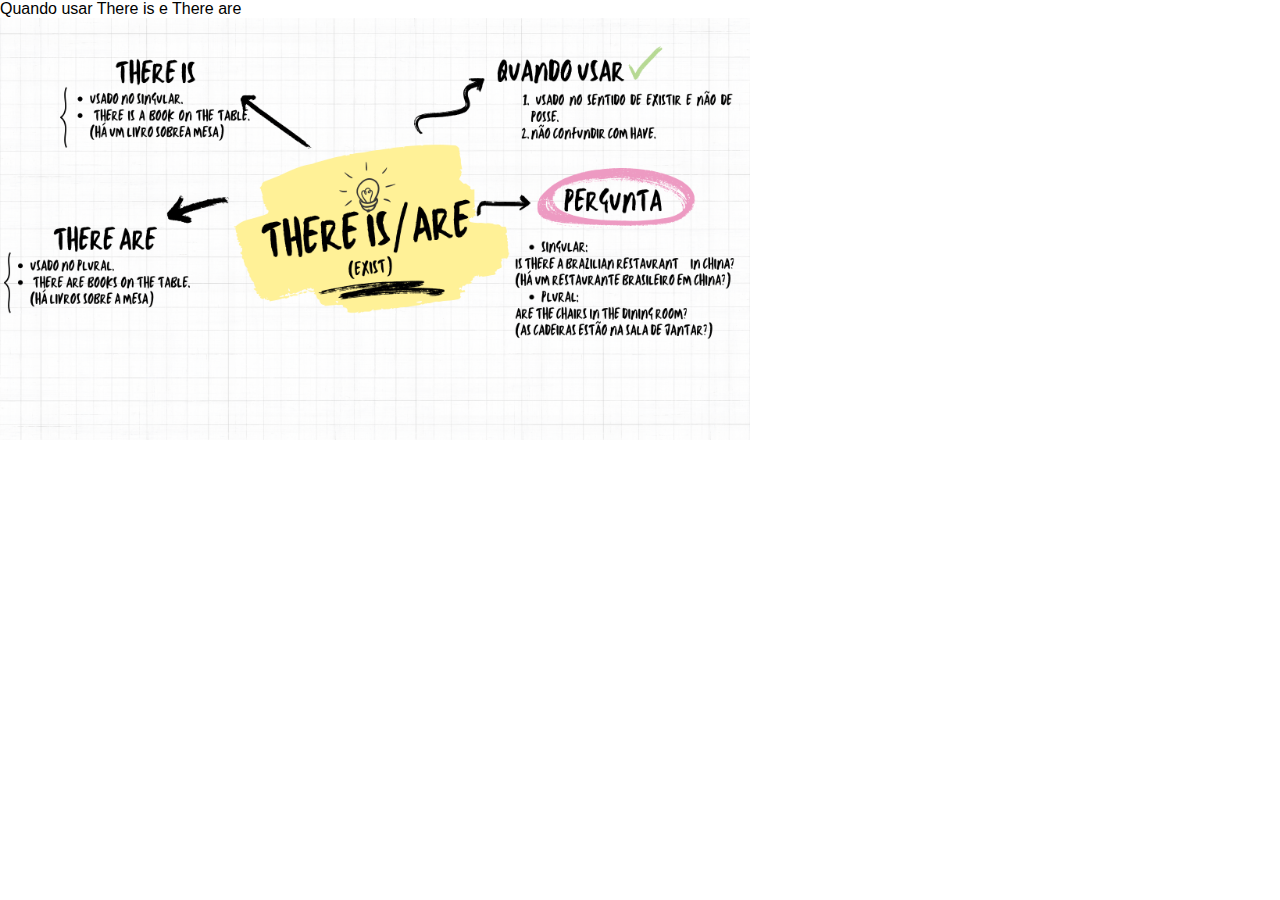
==== english.html @ 01e10b6a "criação da página english, portuguese, index e style." ====
<!DOCTYPE html>
<html lang="en">
<head>
    <meta charset="UTF-8">
    <meta http-equiv="X-UA-Compatible" content="IE=edge">
    <meta name="viewport" content="width=device-width, initial-scale=1.0">
    <title>English</title>
    <link rel="stylesheet" href="style.css">
</head>
<body>
    <ul>
        <p>Quando usar There is e There are</p>
        <img src="mapas-mentas/english/there.png" alt="mapa mental com o tema there is e there are" width="750">
    </ul>
</body>
</html>
---- style.css ----
*{
    padding: 0;
    margin: 0;
    box-sizing: border-box;
    font-family: 'Helvetica';
    transition: background-color 0.5s, color 0.5s;    
}
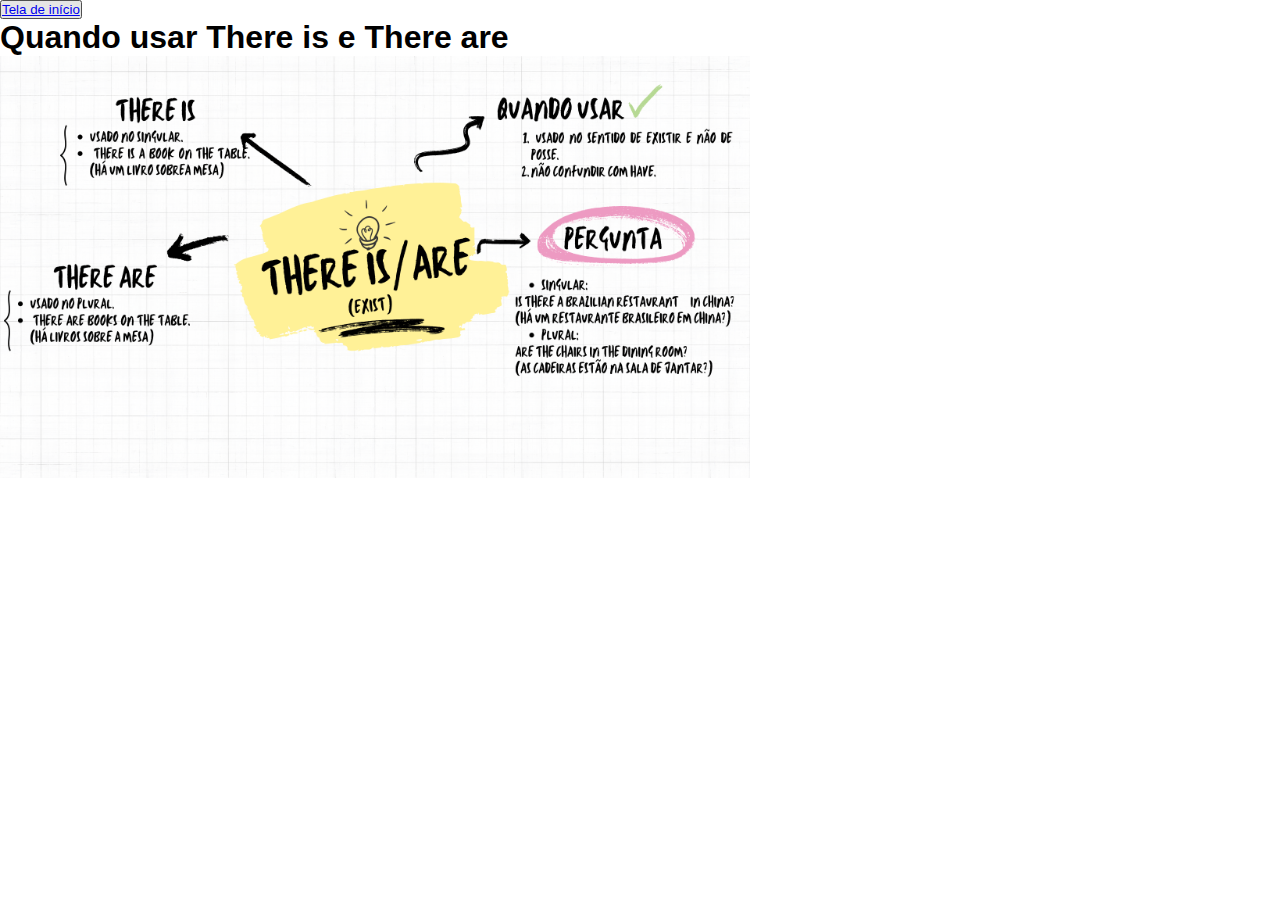
==== commit fe13ed04: "criação de páginas, botão de download conexão entre páginas." ====
--- a/english.html
+++ b/english.html
@@ -1,5 +1,5 @@
 <!DOCTYPE html>
-<html lang="en">
+<html lang="pt-br">
 <head>
     <meta charset="UTF-8">
     <meta http-equiv="X-UA-Compatible" content="IE=edge">
@@ -8,9 +8,13 @@
     <link rel="stylesheet" href="style.css">
 </head>
 <body>
+    <nav>
+    <button><a href="index.html" target="_blank">Tela de início</a></button><br>
+    </nav>
     <ul>
-        <p>Quando usar There is e There are</p>
-        <img src="mapas-mentas/english/there.png" alt="mapa mental com o tema there is e there are" width="750">
+        <h1>Quando usar There is e There are</h1>
+        <img src="mapas-mentais/english/there.png" alt="mapa mental com o tema there is e there are" width="750">
     </ul>
+    
 </body>
 </html>--- a/style.css
+++ b/style.css
@@ -2,6 +2,21 @@
     padding: 0;
     margin: 0;
     box-sizing: border-box;
-    font-family: 'Helvetica';
-    transition: background-color 0.5s, color 0.5s;    
+    font-family: 'Arial';       
+}
+
+#baixar-pdf {
+    font-size: 18px;
+    background-color: rgb(125, 201, 13);
+    color: black;
+    padding: 5px 10px;
+    border-radius: 5px;
+    text-decoration: none;
+    border: 3px solid rgb(125, 201, 13);
+    border-left: 6px solid rgb(137, 221, 11);
+    transition: all 0.25s ease-in-out;
+}
+#baixar-pdf:hover {
+    color: rgb(125, 201, 13);
+    background-color: white;
 }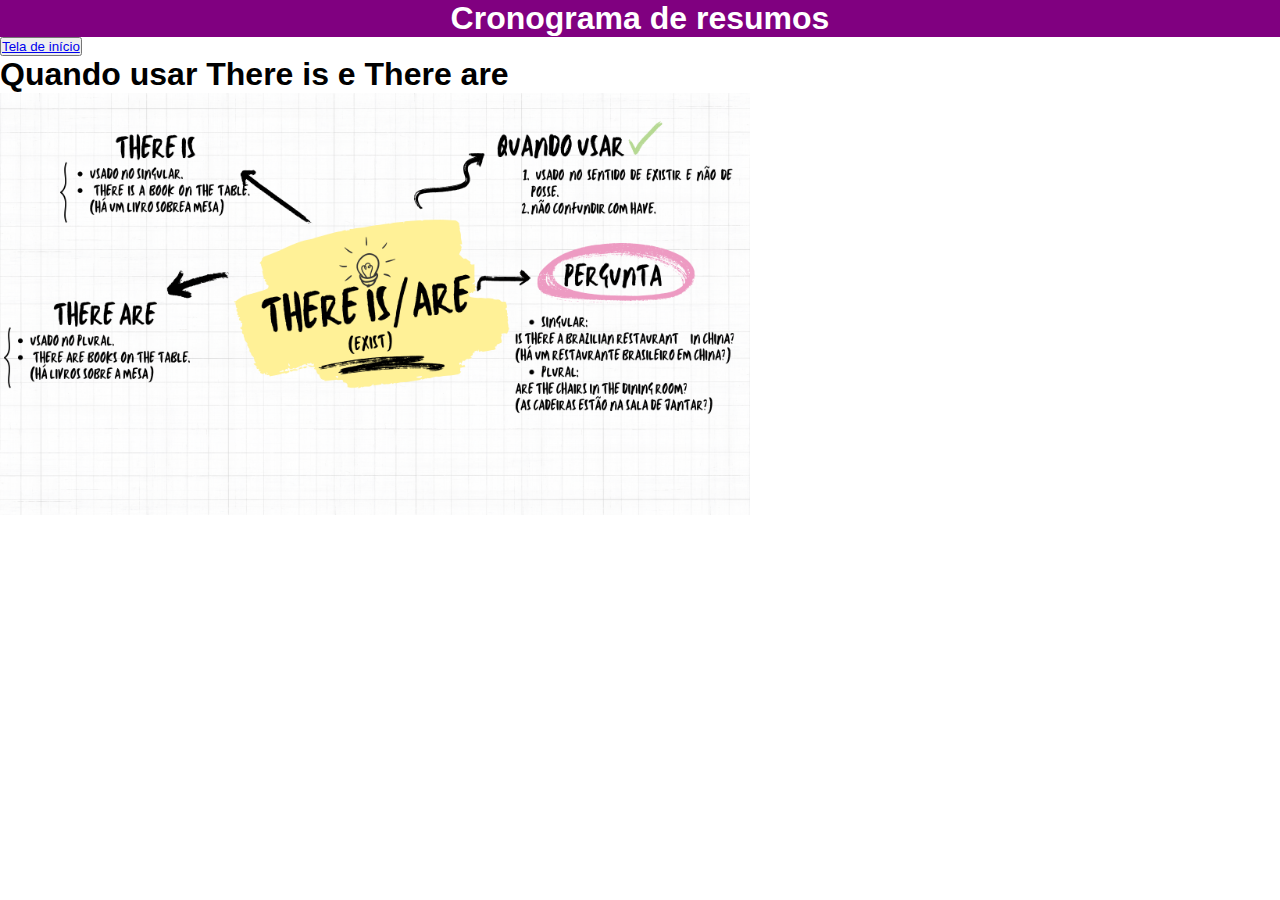
==== commit e4ac6fa0: "css" ====
--- a/english.html
+++ b/english.html
@@ -8,6 +8,9 @@
     <link rel="stylesheet" href="style.css">
 </head>
 <body>
+    <header>
+        <h1>Cronograma de resumos</h1>
+    </header>
     <nav>
     <button><a href="index.html" target="_blank">Tela de início</a></button><br>
     </nav>
--- a/style.css
+++ b/style.css
@@ -19,4 +19,10 @@
 #baixar-pdf:hover {
     color: rgb(125, 201, 13);
     background-color: white;
+}
+
+header {
+    background-color: purple;
+    color: white;
+    text-align: center;
 }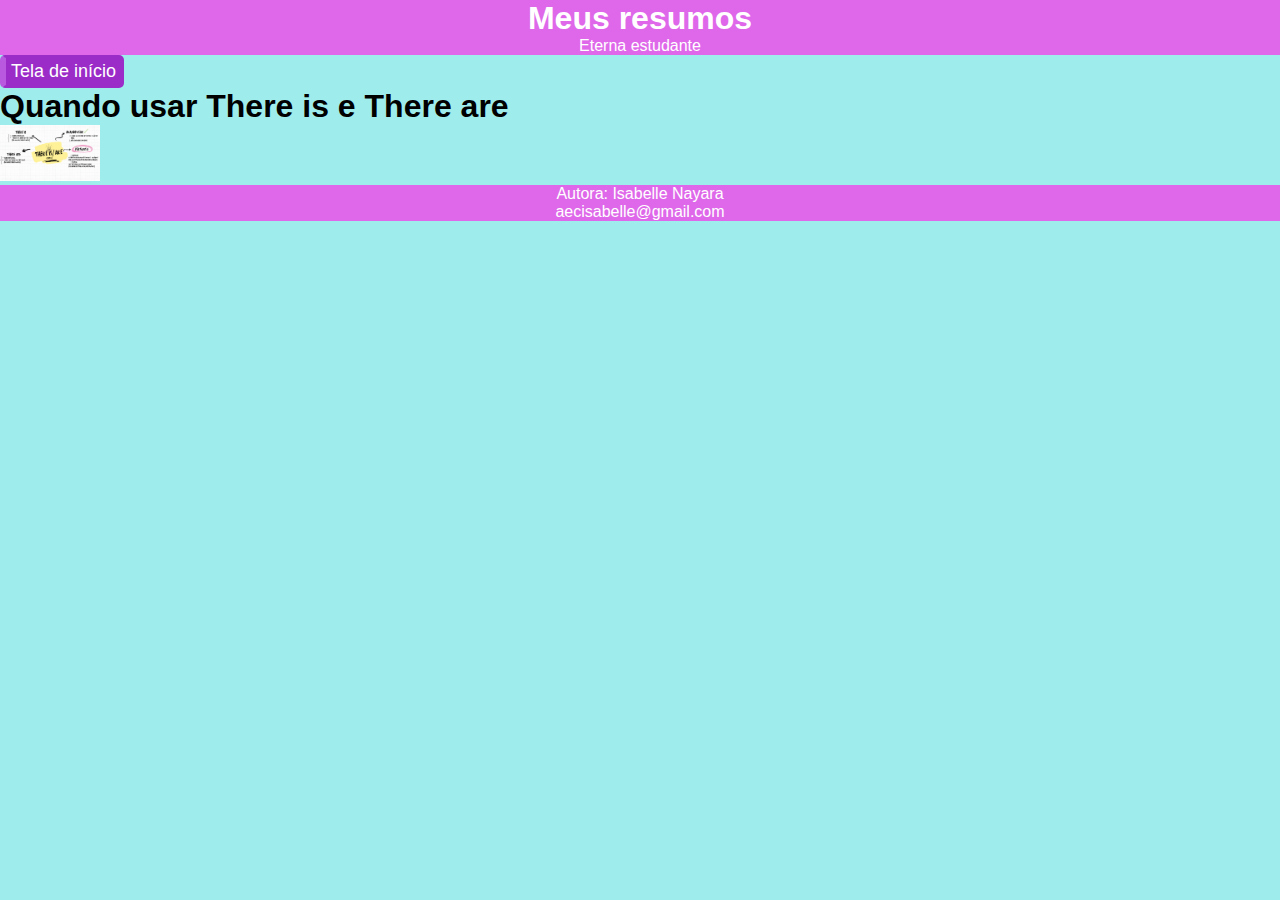
==== commit 0185bcae: "footer e outras atualizações" ====
--- a/english.html
+++ b/english.html
@@ -1,5 +1,6 @@
 <!DOCTYPE html>
 <html lang="pt-br">
+
 <head>
     <meta charset="UTF-8">
     <meta http-equiv="X-UA-Compatible" content="IE=edge">
@@ -7,17 +8,25 @@
     <title>English</title>
     <link rel="stylesheet" href="style.css">
 </head>
+
 <body>
     <header>
-        <h1>Cronograma de resumos</h1>
+        <h1>Meus resumos</h1>
+        <p><p>Eterna estudante</p></p>
     </header>
     <nav>
-    <button><a href="index.html" target="_blank">Tela de início</a></button><br>
+        <button><a href="index.html" target="_blank">Tela de início</a></button><br>
     </nav>
     <ul>
         <h1>Quando usar There is e There are</h1>
-        <img src="mapas-mentais/english/there.png" alt="mapa mental com o tema there is e there are" width="750">
+        <img id="mapa" src="mapas-mentais/english/there.png" alt="mapa mental com o tema there is e there are">
     </ul>
-    
+
+    <footer>
+        <p>Autora: Isabelle Nayara</p>
+        <p><a href="mailto:aecisabelle@gmail.com">aecisabelle@gmail.com</a></p>
+    </footer>
+
 </body>
+
 </html>--- a/style.css
+++ b/style.css
@@ -16,13 +16,54 @@
     border-left: 6px solid rgb(137, 221, 11);
     transition: all 0.25s ease-in-out;
 }
+
 #baixar-pdf:hover {
     color: rgb(125, 201, 13);
     background-color: white;
 }
 
+button {
+    font-size: 18px;
+    background-color: rgb(155, 44, 199);
+    color: black;
+    padding: 3px 5px;
+    border-radius: 5px;    
+    border: 3px solid rgb(155, 44, 199);
+    border-left: 6px solid rgb(185, 89, 223);
+    transition: all 0.25s ease-in-out; 
+}
+
+button:hover {
+    color: rgb(155, 44, 199);
+    background-color: white;
+}
+
+a {
+    text-decoration: none;
+    color: white;
+}
+
 header {
-    background-color: purple;
+    background-color: rgb(222, 104, 233);
     color: white;
     text-align: center;
-}+}
+
+body {
+    background-color: rgb(158, 236, 236);
+}
+
+#mapa {
+    width: 100px;
+}
+
+#mapa:hover {
+    width: 750px; 
+}
+
+footer {
+    background-color: rgb(222, 104, 233);
+    color: white;
+    text-align: center;
+}
+
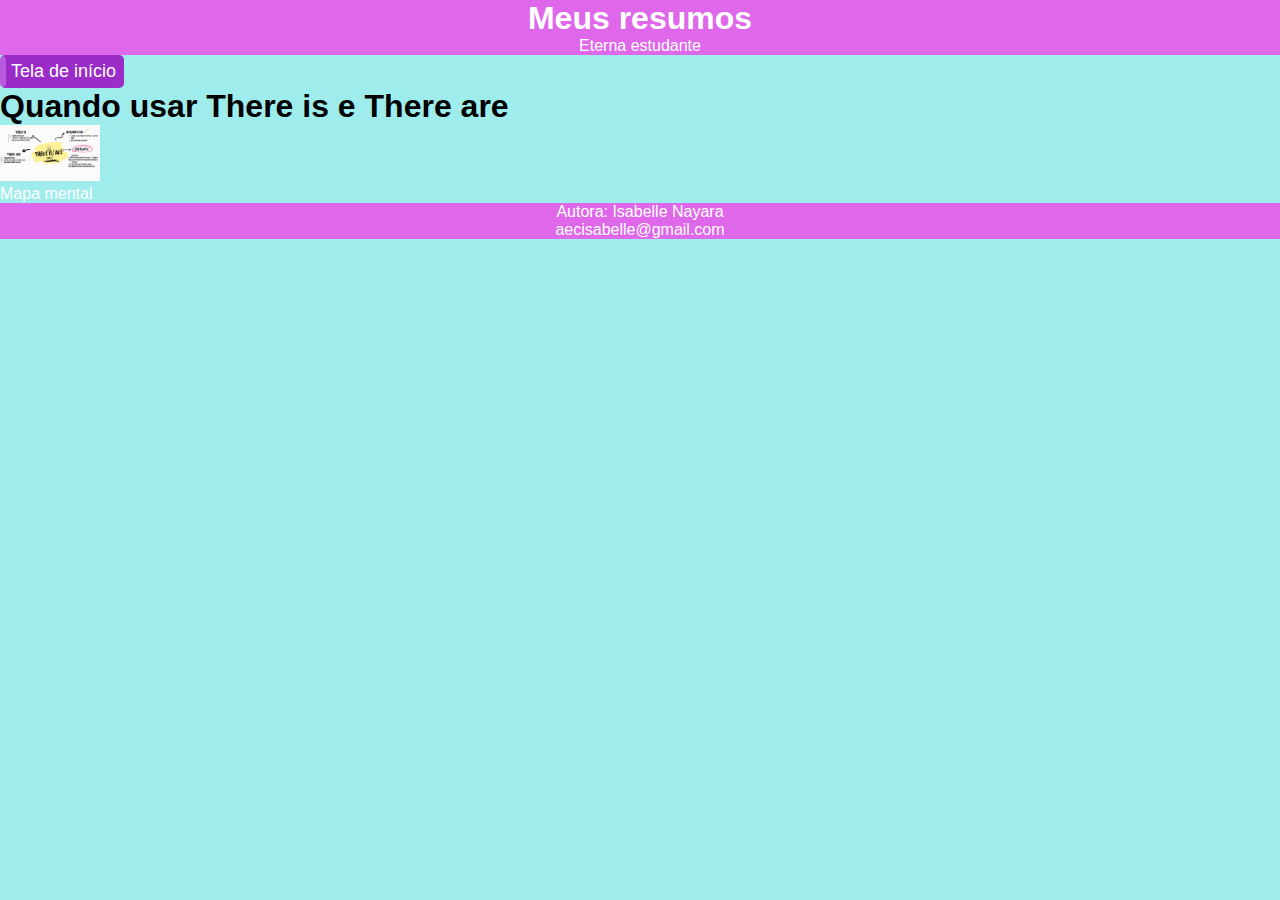
==== commit 3784971a: "link do mapa mental" ====
--- a/english.html
+++ b/english.html
@@ -22,6 +22,8 @@
         <img id="mapa" src="mapas-mentais/english/there.png" alt="mapa mental com o tema there is e there are">
     </ul>
 
+    <a href="https://mm.tt/map/2773569795?t=Lywfs4rlCa">Mapa mental</a>
+
     <footer>
         <p>Autora: Isabelle Nayara</p>
         <p><a href="mailto:aecisabelle@gmail.com">aecisabelle@gmail.com</a></p>
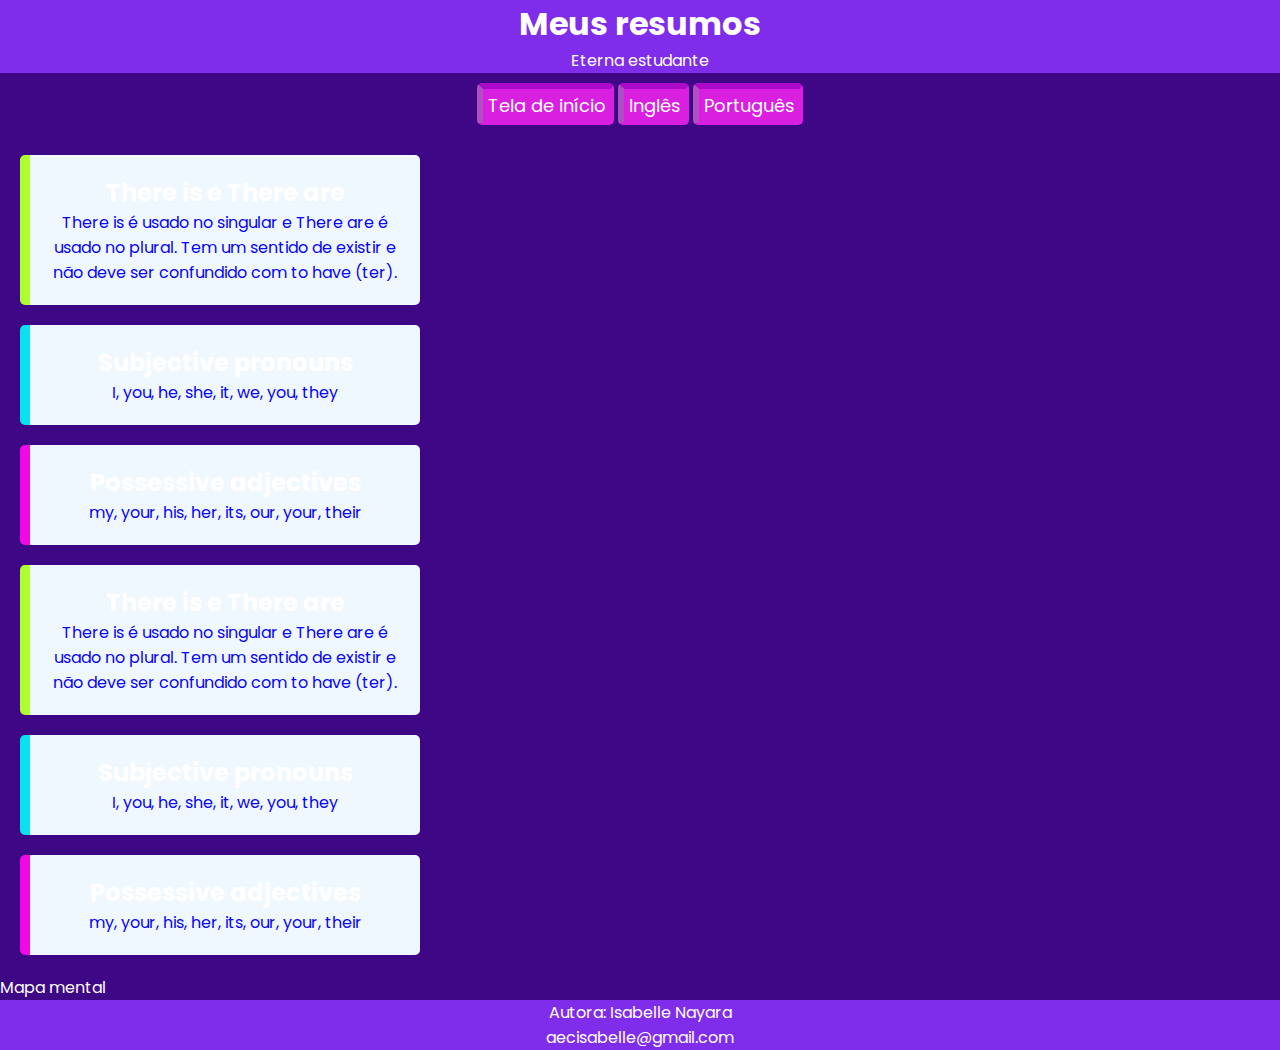
==== commit 346a33b7: "mudanças" ====
--- a/english.html
+++ b/english.html
@@ -7,22 +7,69 @@
     <meta name="viewport" content="width=device-width, initial-scale=1.0">
     <title>English</title>
     <link rel="stylesheet" href="style.css">
+    <link rel="preconnect" href="https://fonts.googleapis.com">
+    <link rel="preconnect" href="https://fonts.gstatic.com" crossorigin>
+    <link href="https://fonts.googleapis.com/css2?family=Poppins&display=swap" rel="stylesheet">
+</head>
+
 </head>
 
 <body>
     <header>
         <h1>Meus resumos</h1>
-        <p><p>Eterna estudante</p></p>
+        <p>
+        <p>Eterna estudante</p>
+        </p>
     </header>
     <nav>
-        <button><a href="index.html" target="_blank">Tela de início</a></button><br>
+        <button><a href="index.html">Tela de início</a></button>
+        <button><a href="english.html">Inglês</a></button>
+        <button><a href="portuguese.html">Português</a></button>
     </nav>
-    <ul>
-        <h1>Quando usar There is e There are</h1>
+    <!--<ul>
+        <h3>Quando usar There is e There are</h3>
         <img id="mapa" src="mapas-mentais/english/there.png" alt="mapa mental com o tema there is e there are">
-    </ul>
+    </ul>-->
 
-    <a href="https://mm.tt/map/2773569795?t=Lywfs4rlCa">Mapa mental</a>
+    <div class="row">
+        <div class="card green">
+            <h2>There is e There are</h2>
+            <p>There is é usado no singular e There are é usado no plural. Tem um sentido de existir e não deve ser
+                confundido com to have (ter).</p>
+        </div>
+
+        <div class="card blue">
+            <h2>Subjective pronouns</h2>
+            <p>I, you, he, she, it, we, you, they</p>
+        </div>
+
+        <div class="card pink">
+            <h2>Possessive adjectives</h2>
+            <p>my, your, his, her, its, our, your, their</p>
+        </div>
+        <!-- testatndo vários cards-->
+        <div class="card green">
+            <h2>There is e There are</h2>
+            <p>There is é usado no singular e There are é usado no plural. Tem um sentido de existir e não deve ser
+                confundido com to have (ter).</p>
+        </div>
+
+        <div class="card blue">
+            <h2>Subjective pronouns</h2>
+            <p>I, you, he, she, it, we, you, they</p>
+        </div>
+
+        <div class="card pink">
+            <h2>Possessive adjectives</h2>
+            <p>my, your, his, her, its, our, your, their</p>
+        </div>
+
+    </div>
+
+
+
+
+    <a href="https://mm.tt/map/2773569795?t=Lywfs4rlCa" target="_blank">Mapa mental</a>
 
     <footer>
         <p>Autora: Isabelle Nayara</p>
--- a/style.css
+++ b/style.css
@@ -2,40 +2,27 @@
     padding: 0;
     margin: 0;
     box-sizing: border-box;
-    font-family: 'Arial';       
-}
-
-#baixar-pdf {
-    font-size: 18px;
-    background-color: rgb(125, 201, 13);
-    color: black;
-    padding: 5px 10px;
-    border-radius: 5px;
-    text-decoration: none;
-    border: 3px solid rgb(125, 201, 13);
-    border-left: 6px solid rgb(137, 221, 11);
-    transition: all 0.25s ease-in-out;
-}
-
-#baixar-pdf:hover {
-    color: rgb(125, 201, 13);
-    background-color: white;
+    font-family: 'poppins', sans-serif;       
 }
 
 button {
     font-size: 18px;
-    background-color: rgb(155, 44, 199);
+    background-color: rgb(217, 31, 223);
     color: black;
     padding: 3px 5px;
     border-radius: 5px;    
-    border: 3px solid rgb(155, 44, 199);
-    border-left: 6px solid rgb(185, 89, 223);
+    border: 3px solid rgb(217, 31, 223);
+    border-left: 6px solid rgb(175, 79, 194);
+    border-top: 6px solid rgb(171, 10, 203);
     transition: all 0.25s ease-in-out; 
 }
 
 button:hover {
-    color: rgb(155, 44, 199);
-    background-color: white;
+    border: 3px solid rgb(31, 223, 41);
+    background-color: rgb(31, 223, 41);
+    border-left: 6px solid rgb(20, 138, 25);
+    border-top: 6px solid rgb(20, 138, 25);
+    transition: all 0.25s ease-in-out; 
 }
 
 a {
@@ -44,14 +31,55 @@
 }
 
 header {
-    background-color: rgb(222, 104, 233);
+    background-color: rgb(127, 44, 235);
     color: white;
     text-align: center;
 }
 
 body {
-    background-color: rgb(158, 236, 236);
-}
+    background-color: rgb(62, 7, 134);
+    font-family: "poppins", sans-serif;
+}
+
+.row {
+    display: center;
+    align-items: center;
+    justify-content: center;
+}
+
+.card {
+    background-color: aliceblue;
+    border-radius: 5px;
+    box-shadow: 7 px 7px 13px 0 rgb(11, 224, 240);
+    padding: 20px;
+    margin: 20px;
+    width: 400px;
+    transition: all 0.3s ease-out;
+}
+
+.card:hover {
+    transform: translateY(-5px);
+    cursor: pointer;
+}
+
+.card p {
+    color: rgb(8, 4, 247);
+    font-size: 16px;
+}
+
+.green {
+    border-left: 10px solid greenyellow;
+}
+
+.blue {
+    border-left: 10px solid rgb(9, 224, 240);
+}
+
+.pink {
+    border-left: 10px solid rgb(240, 9, 228);
+}
+
+
 
 #mapa {
     width: 100px;
@@ -62,8 +90,125 @@
 }
 
 footer {
-    background-color: rgb(222, 104, 233);
+    background-color: rgb(127, 44, 235);
     color: white;
     text-align: center;
 }
 
+h1, p, h2 {
+    color: #fff;
+    text-align: center;
+}
+
+nav {
+    padding: 10px;
+    text-align: center
+}
+
+
+
+/*editar para ver se dar certo*/
+
+@import url('https://fonts.googleapis.com/css2?family=Noto+Sans+JP:wght@100;400;900&display=swap');
+*{
+	margin: 0;
+	padding: 0;
+	box-sizing: border-box;
+	font-family: 'poppins', sans-serif;
+}
+
+.wrapper .header{
+	width: 100%;
+	height: 100%;
+	background: #4beb53;
+	color: #fff;
+	text-align: center;
+	display: flex;
+	justify-content: center;
+	align-items: center;
+	font-size: 20px;
+	text-transform: uppercase;
+	letter-spacing: 5px;
+	font-weight: 900;
+}
+
+.cards_wrap{
+	padding: 20px;
+	width: 100%;
+	display: flex;
+	justify-content: space-between;
+	flex-wrap: wrap;
+}
+
+.cards_wrap .card_item{
+	padding: 15px 25px;
+	width: 25%;
+}
+
+.cards_wrap .card_inner{
+	background: #fff;
+	border-radius: 5px;
+	padding: 35px 20px;
+	min-width: 225px;
+	min-height: 315px;
+	max-height: 370px;
+	width: 100%;
+}
+
+/*.cards_wrap .card_item img{
+	width: 80px;
+	height: 80px;
+	margin-bottom: 5px;
+}*/
+
+.cards_wrap .card_item .role_name{
+	color: #030001;
+	font-weight: 900;
+	letter-spacing: 2px;
+	text-transform: uppercase;
+	font-size: 20px;
+	white-space: nowrap;
+    overflow: hidden;
+    text-overflow: ellipsis;
+    background-color: aqua;
+    text-align: center;
+}
+
+.cards_wrap .card_item .real_name{
+	color: #b6c0c2;
+	font-size: 12px;
+	font-weight: 100;
+	margin: 5px 0 10px;
+}
+
+.cards_wrap .card_item .film{
+	font-size: 14px;
+	line-height: 24px;
+	color: #7b8ca0;
+}
+
+@media screen and (max-width: 1024px){
+	.cards_wrap .card_item{
+		width: 33%;
+	}
+}
+
+@media screen and (max-width: 768px){
+	.cards_wrap .card_item{
+		width: 50%;
+	}
+	.wrapper .header{
+		font-size: 16px;
+		height: 60px;
+	}
+}
+
+@media screen and (max-width: 568px){
+	.cards_wrap .card_item{
+		width: 100%;
+	}
+	.wrapper .header{
+		font-size: 14px;
+	}
+}
+
